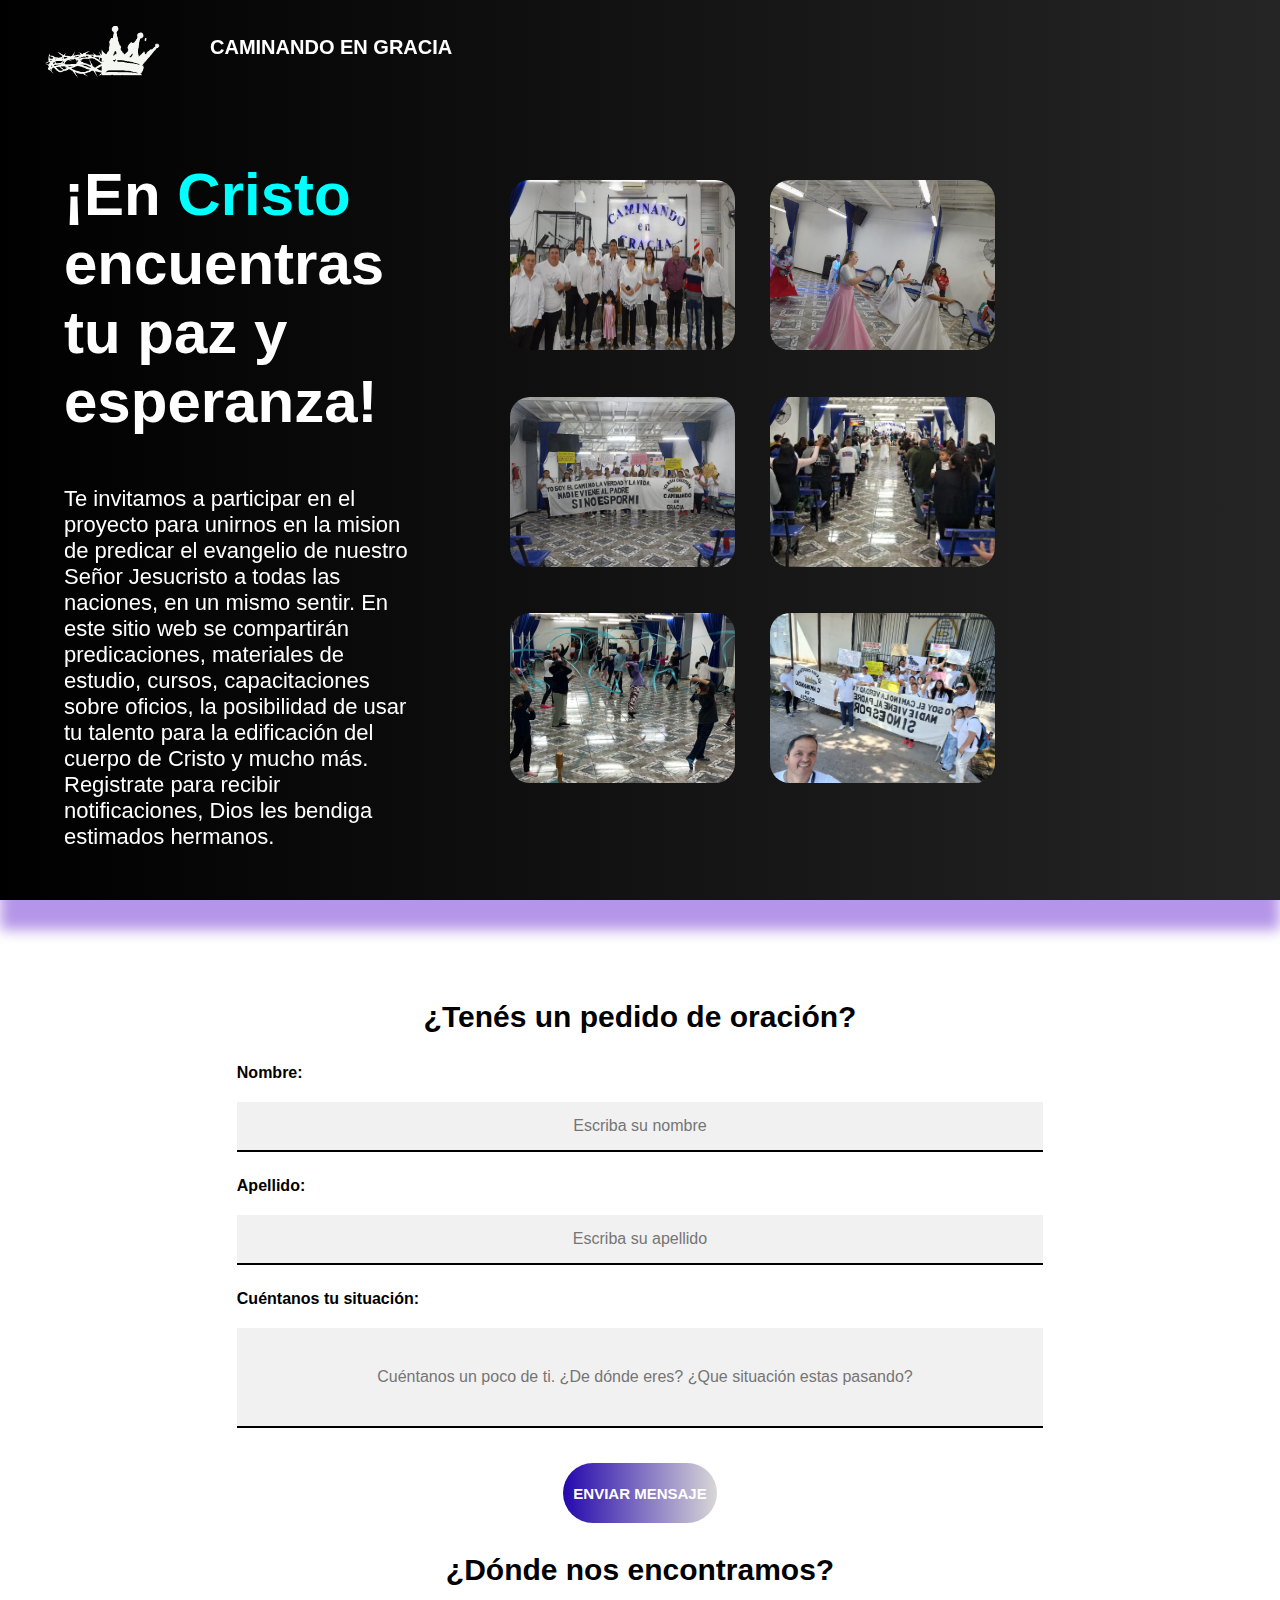
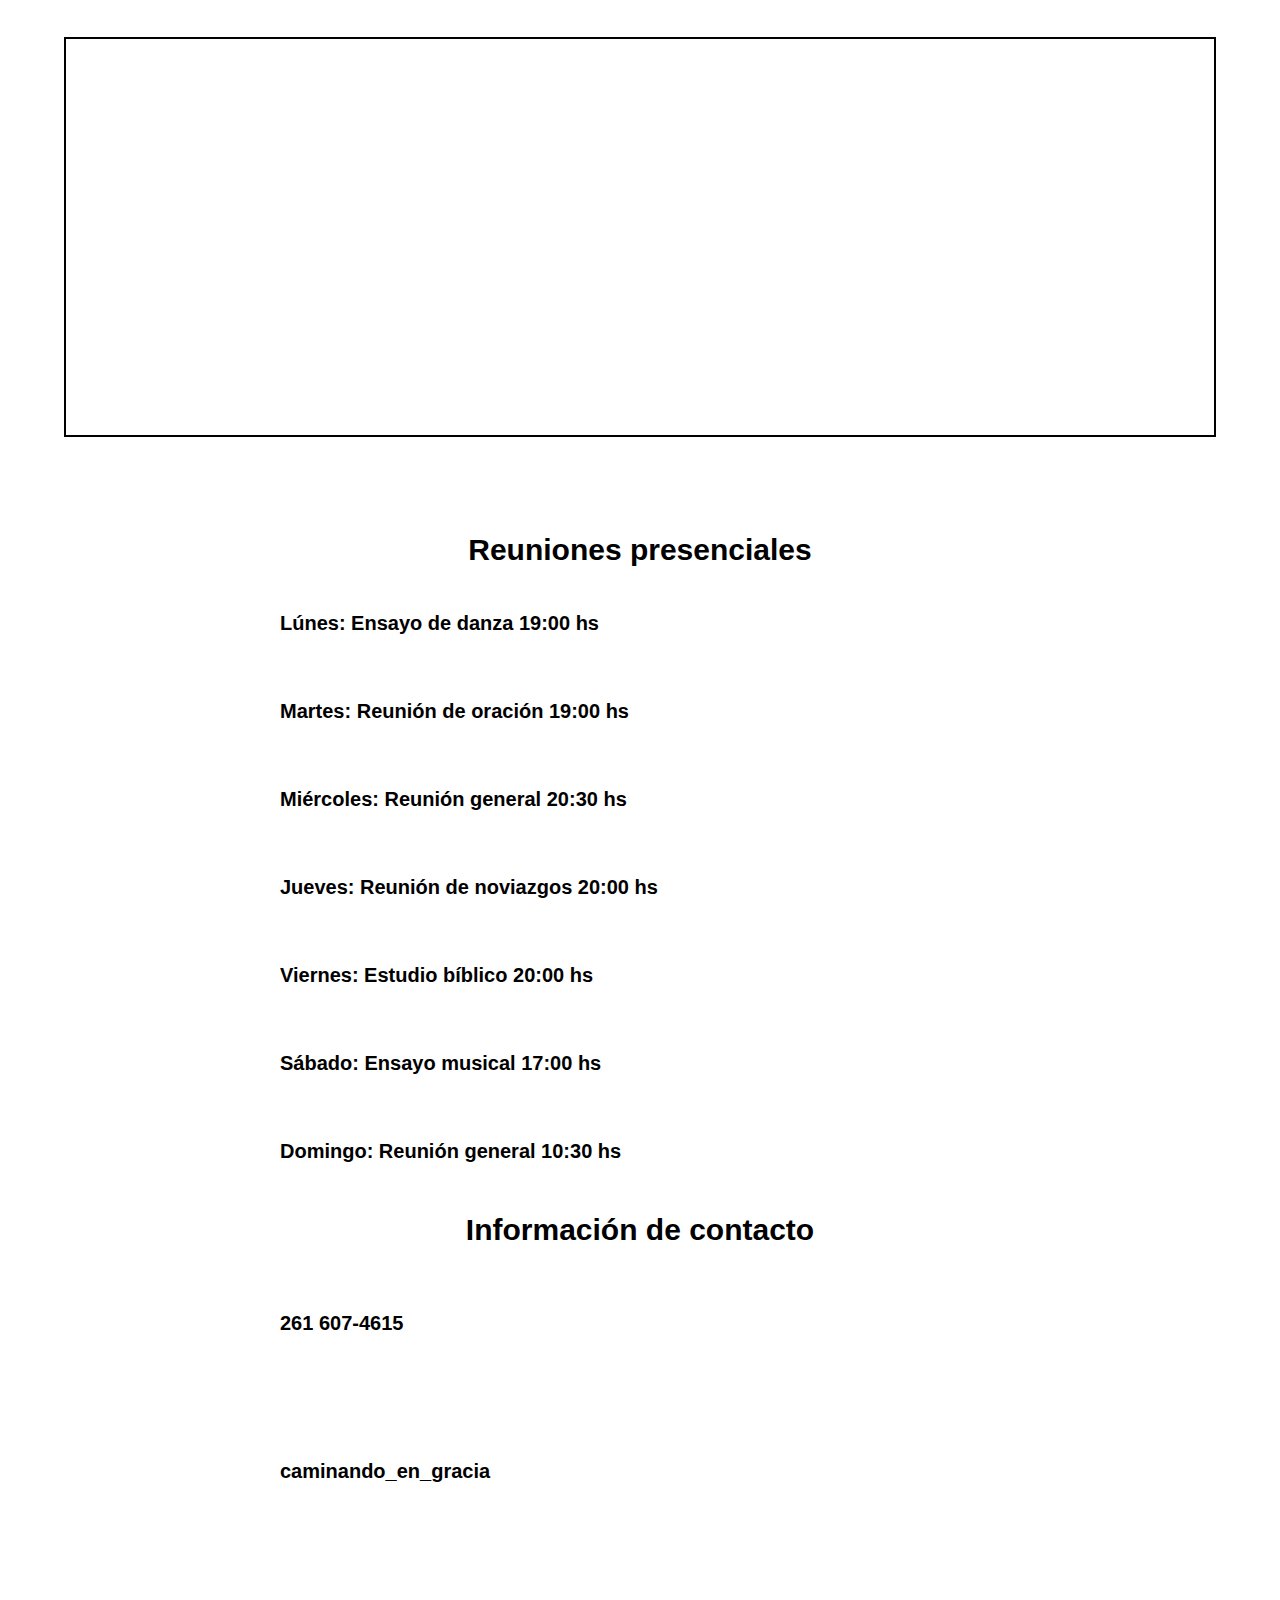
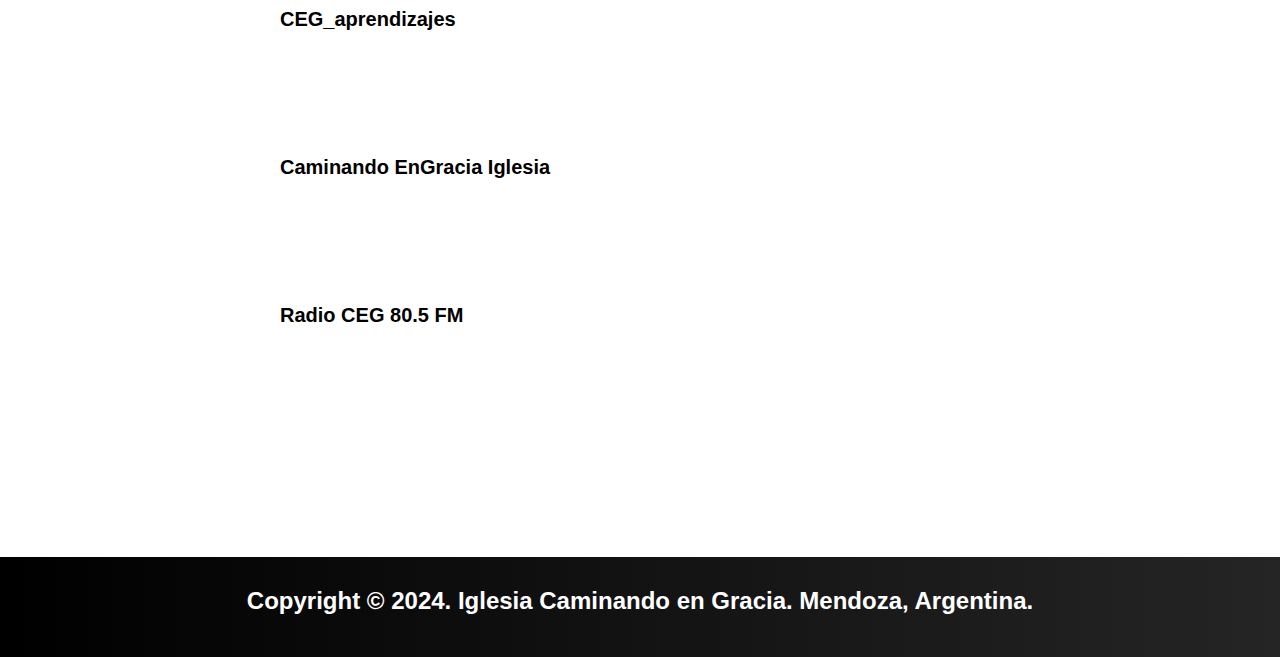
==== index.html @ f8448d40 "Add files via upload" ====
<!DOCTYPE html>
<html lang="en">
<head>
    <meta charset="UTF-8">
    <meta name="viewport" content="width=device-width, initial-scale=1.0">
    <title>Caminando en Gracia</title>
    <link rel="stylesheet" href="https://cdnjs.cloudflare.com/ajax/libs/font-awesome/6.5.2/css/all.min.css" integrity="sha512-SnH5WK+bZxgPHs44uWIX+LLJAJ9/2PkPKZ5QiAj6Ta86w+fsb2TkcmfRyVX3pBnMFcV7oQPJkl9QevSCWr3W6A==" crossorigin="anonymous" referrerpolicy="no-referrer" />
    <link rel="stylesheet" href="./css/styles.css">
    <link rel="icon" type="image/png" href="./img/icono.ico">
    <script src="./js/func.js"></script>
</head>
<body>
    <span class="shadow">
        <section id="inicio" class="inicio">
            <div class="content">
                <header>
                    <div class="logo">
                        <img src="./img/logoimage.png" alt="eye-image-logo">
                        <h1>Caminando en gracia</h1>
                    </div>
                    <nav class="" id="nav">
                        <ul>
                            <li><a href="index.html" onclick="closeMenu()">Inicio</a></li>
                            <li><a href="ministers.html" onclick="closeMenu()" >Ministerios</a></li>
                            <li><a href="courses.html" onclick="closeMenu()" >Capacitaciones</a></li>
                            <li><a href="https://www.youtube.com/@RadioCeg105.3/videos" target="_blank" onclick="closeMenu()" >Predicaciones</a></li>
                            <li><a href="#contacto" onclick="closeMenu()" >Envíanos un mensaje</a></li>
                        </ul>
                    </nav>
                    <div id="icon-nav" onclick="responsiveMenu()">
                        <i class="fa-solid fa-bars"></i>
                    </div>
                  
                </header>
            <div class="presentacion">
                <div class="presentacion-content">
                    <h1>¡En <span>Cristo</span> encuentras tu paz y esperanza!</h1>
                    <p>Te invitamos a participar en el proyecto para unirnos en la mision de predicar el evangelio de nuestro Señor Jesucristo a todas las naciones, en un mismo sentir. En este sitio web se compartirán predicaciones, materiales de estudio, cursos, capacitaciones sobre oficios, la posibilidad de usar tu talento para la edificación del cuerpo de Cristo y mucho más. Registrate para recibir notificaciones, Dios les bendiga estimados hermanos.</p>
                </div>
                <div class="presentacion-images" >
                    <div class="image-p" id="imagin1">
                        <img src="./img/recorte.jpg" alt="recorte jpg">
                    </div>
                    <div class="image-p" id="imagin2" >
                        <img src="./img/Imagen de WhatsApp 2024-10-18 a las 15.35.02_352e9898.jpg"> 
                    </div>
                    <div class="image-p"  id="imagin3">
                        <img src="./img/cartels.jpg" alt="">
                    </div>
                    <div class="image-p" id="imagin4" >
                        <img class="agrandar" src="./img/peoprec.jpg" alt="">
                    </div>
                    <div class="image-p" id="imagin5">
                        <img src="./img/carteles2.jpg" class="agrandar" alt="">
                    </div>
                    <div class="image-p" id="imagin6" >
                        <img src="./img/cartels1.jpg" id="left" alt="">
                    </div>
                </div>
            </div>
            </div>
        </section>
    </span>
 

    
    <section class="contacto" id="contacto">
        <div class="contacto-content">
    <form action="" class="form" >
        <div class="form-header">
            <h2>¿Tenés un pedido de oración?</h2>
        </div>
        <label for="nombre" class="form-label">Nombre:</label>
        <input type="text" class="form-input" placeholder="Escriba su nombre" id="nombre" required>
        <label for="apellido" class="form-label">Apellido:</label>
        <input type="text" class="form-input" placeholder="Escriba su apellido" id="apellido" required>
        <label for="mensaje" class="form-label">Cuéntanos tu situación:</label>
        <textarea name="" id="mensaje" class="form-textarea" placeholder="Cuéntanos un poco de ti. ¿De dónde eres? ¿Que situación estas pasando?" required></textarea>
            <input type="submit" class="btn-submit" value="Enviar mensaje"onclick="sendMessageWithText()">
    </form>
    <div class="contact-informacion">
        <h1>¿Dónde nos encontramos?</h1>
        <div class="divmap">
            <iframe src="https://www.google.com/maps/embed?pb=!1m18!1m12!1m3!1d395.237624073206!2d-68.76022906145829!3d-32.900332931025915!2m3!1f0!2f0!3f0!3m2!1i1024!2i768!4f13.1!3m3!1m2!1s0x967e0f8e0b146d77%3A0xa546709916b2f6ba!2sIglesia%20Caminando%20en%20Gracia!5e0!3m2!1ses-419!2sar!4v1729288207124!5m2!1ses-419!2sar" width="600" height="450" style="border:0;" allowfullscreen="" loading="lazy" referrerpolicy="no-referrer-when-downgrade"></iframe>
        </div>
        
        </div>
        </div>



        <div class="info">
        <h2>Reuniones presenciales</h2>
        <div class="divbutton">
            <i class="fa-solid fa-bolt"></i>
            <a href="https://www.linkedin.com/in/franco-david-sanchez-929243283/" target="_blank">Lúnes: Ensayo de danza 19:00 hs</a>
         </div>
         <div class="divbutton">
            <i class="fa-solid fa-person-praying"></i>
            <a href="https://github.com/francodavyd" target="_blank">Martes: Reunión de oración 19:00 hs</a>
         </div>
         <div class="divbutton">
            <i class="fa-solid fa-church igle"></i>
            <a href="mailto:sanchezfranco7d@gmail.com" target="_blank">Miércoles: Reunión general 20:30 hs</a>
         </div>
         <div class="divbutton">
            <i class="fa-solid fa-heart lov"></i>
            <a href="#" onclick="sendMessage()">Jueves: Reunión de noviazgos 20:00 hs</a>
         </div>
         <div class="divbutton">
            <i class="fa-solid fa-book-bible"></i>
            <a href="https://www.instagram.com/frankinn.d/" target="_blank">Viernes: Estudio bíblico 20:00 hs</a>
         </div>
         <div class="divbutton">
            <i class="fa-solid fa-guitar guit"></i>
            <a href="https://www.linkedin.com/in/franco-david-sanchez-929243283/" target="_blank">Sábado: Ensayo musical 17:00 hs</a>
         </div>
         <div class="divbutton">
            <i class="fa-solid fa-church igle"></i>
            <a href="https://www.linkedin.com/in/franco-david-sanchez-929243283/" target="_blank">Domingo: Reunión general 10:30 hs</a>
         </div>
         <div class="contactar-con">
            <h1>Información de contacto</h1>
            <div class="divbutton">
                <i class="fa-brands fa-whatsapp"></i>
                <a href="mailto:sanchezfranco7d@gmail.com" target="_blank">261 607-4615</a>
             </div>
             <div class="divbutton">
                <i class="fa-brands fa-instagram"></i>
                <a href="#" onclick="sendMessage()">caminando_en_gracia</a>
             </div>
             <div class="divbutton">
                <i class="fa-brands fa-youtube"></i>
                <a href="https://www.instagram.com/frankinn.d/" target="_blank">CEG_aprendizajes</a>
             </div>
             <div class="divbutton">
                <i class="fa-brands fa-facebook"></i>
                <a href="https://www.linkedin.com/in/franco-david-sanchez-929243283/" target="_blank">Caminando EnGracia Iglesia</a>
             </div>
             <div class="divbutton">
                <i class="fa-solid fa-radio"></i>
                <a href="https://www.linkedin.com/in/franco-david-sanchez-929243283/" target="_blank">Radio CEG 80.5 FM</a>
             </div>
         
        </div>
        </div>
        
       </section>


       <footer>
        <div class="foot">
            <h2>Copyright © 2024. Iglesia Caminando en Gracia. Mendoza, Argentina.</h2>
        </div>
       </footer>
      
</body>
</html>
---- css/styles.css ----
* {
    margin: 0;
    padding: 0;
    box-sizing: border-box;
    color: #fff;
    font-family: sans-serif;
}
html {
    scroll-behavior: smooth;
}
body{
  background:#fff;
}
.shadow{
    filter: drop-shadow(0em 30px 7px #7b42d68f);
}

.inicio {
    background: linear-gradient(to right, #000, #252525);
    height: 100vh;
    
}
header{
    display: flex;
    justify-content: space-between;
    align-items: center;
  
}
/* Estilizando logo*/
header .logo {
    display: flex;
}
header .logo img{
    height: 150px;
    margin: 0 30px;
    margin-top: 10px;
    border-radius: 50px;
}
header .logo h1{
    margin-top: 35px;
    text-transform: uppercase;
    font-family: 'Lucida Sans', 'Lucida Sans Regular', 'Lucida Grande', 'Lucida Sans Unicode', Geneva, Verdana, sans-serif;
    margin-top: 8%;
    font-size: 20px;
}
header .logo span{
    color: #9a59e6;
}
/* Estilizando nav*/
#nav{
    
    height: 100px;
    margin-top: 30px;
}

#nav ul{
    display: flex;
    justify-content: space-around;
    width: 50vw;
    text-transform: uppercase;
    font-weight: 600;
    font-family: sans-serif;
}
#nav ul li{
    list-style: none;
}
#nav ul a{
    text-decoration: none;
    transition: all 0.3s;
    color: #fff;
    font-size: 15px;
}
#nav ul a:hover{
    color: #9a59e6;
    font-size: 15px;
    transform: scale(1.05);
}
 /*Icono responsivo*/
 #icon-nav {
    font-size: 30px;
    margin-right: 30px;
    text-align: center;
    line-height: 30px;
    border-radius: 30px;
    transition: .3s;
    cursor: pointer;
    display: none ;
}


/*Presentacion*/
.presentacion{
    width: 90vw;
    margin: auto;
    display: flex;
}
.presentacion .presentacion-content{
    width: 60%;
}
.presentacion-content span{
    color: aqua;
}
.presentacion-content h1{
    font-size: 100px;
    margin-bottom: 50px;
}
.presentacion-content p{
    font-size: 30px;
}



.presentacion .image-p{
    overflow: hidden;
    position: relative;
    width: 300px;
  
}
.presentacion img{
    width: 100%;
    height: 210px;
    border-radius: 20px;
    
}

.presentacion .presentacion-images {
    display: grid;
    padding-left: 200px;
    grid-template-columns: 2fr 2fr;
    grid-template-rows: auto; 
    gap: 50px;
}

.contacto{
    background: #fff;
    margin-top: 50px;
    display: flex;
    height: 70vh;
}
.contacto .contacto-content{
width: 50%;
background:#fff;
margin-left: 20px;
margin-bottom: 100px;
}
.contacto .contacto-content .form{
    width: 70%;
    margin: auto;
    display: flex;
    flex-direction: column;
}
.contacto .form h2{
    text-align: center;
    font-size: 70px;
    margin-bottom: 30px;
    padding-top: 50px;
    color: #000;
}
.contacto .form-label{
    padding-bottom: 20px;
    color: #000;
    font-weight: 700;
}
.contacto .form .form-input, .form-textarea{
    height: 50px;
    border: none;
    background: #0000000e;
    text-align: center;
    color: #000;
    font-size: 16px;
    border-bottom: 2px solid #000;
    margin-bottom: 25px;
}
.contacto .form .form-textarea{
padding-top: 40px;
padding-left: 10px;
resize: none;
height: 100px;
}
.contacto .btn-submit{
    height: 60px;
    width: 50%;
    border: none;
    margin: auto;
    margin-top: 10px;
    color: #fff;
    cursor: pointer;
    font-size: 15px;
    text-transform: uppercase;
    font-weight: 700;
    background: linear-gradient(to right, #2507ad, #d8d7d7);
    border-radius: 30px;
}
.contacto .btn-submit:hover{
    color: #1c069b;
}

.contacto-content .contact-informacion{
    margin: auto;
   margin-left: -20px;
    margin-top: 100px;
    background: linear-gradient(to bottom, #ffffff, #25252573);
}
.contacto-content .contact-informacion h1{
    color: #000;
    font-size: 50px;
    text-align: center;
    margin-bottom: 50px;
}
iframe{
    width: 90%;
    height: 700px;
    margin-left: 40px;
    border: 2px solid #000 !important;
    margin-bottom: 42px;
}

.contacto .info{
    width: 50%;  
    height: 90vh;
}
.contacto .info h2{
    text-align: center;
    margin-bottom: 30px;
    padding-top: 50px;
    color: #000;
    font-size: 50px;
}
.contacto .divbutton{
    margin-left: 30px;
    margin-bottom: 50px;
    width: 30vw;
    display: flex;
    
}
.contacto .info .divbutton i{
    font-size: 50px;
    color: #9a59e6;
}
.contacto .info .divbutton a{
    text-decoration: none;
    margin-left: 50px;
    margin-top: 15px;
    font-size: 20px;
    font-weight: 700;
    color: #000;
    
}
.contacto .info .igle{
    font-size: 35px !important;
}
.contacto .info .lov{
    font-size: 42px !important;
}
.contacto .info .guit{
    font-size: 45px !important;
}
.contactar-con h1, a{
    color: #000;
}
.contactar-con{
    display: flex;
    flex-direction: column;
    background: linear-gradient(to bottom, #ffffff, #25252573);
    
}
.contactar-con h1{
    text-align: center;
    font-size: 50px;
    margin-bottom: 50px;
}
.contactar-con a{
text-decoration: none;
font-size: 30px ;
margin-bottom: 60px;
}




footer .foot{
    height: 100px;
    margin-top: 96vh;
    background: linear-gradient(to right, #000, #252525);
}
.foot h2{
    text-align: center;
    padding-top: 30px;
}

/*------------------------------------*/
@media screen and (max-width:1850px) {
  
   .inicio .presentacion .presentacion-content h1{
        font-size: 80px;
    }
    .inicio .presentacion .presentacion-content p{
      
        margin-top: 100px;
    }
    .presentacion .presentacion-images .image-p{
        width: 250px;
        margin-top: -30px;
    }    
 
}
@media screen and (max-width:1735px){
    .contacto-content .contact-informacion{
        margin: auto;
        background: #fff;
        margin-top: 20px;
    }
    .contactar-con{
        background: #fff;
        margin-bottom: -900px;
    }
    .contactar-con h1{
        font-size: 30px;
    }
  
    .contacto-content .contact-informacion h1{
        font-size: 30px;  
    }
    .divmap{
        width: 100%;
        margin: auto;
        
    }
    iframe{
        width: 100%;
        height: 400px;
        margin-left: 0px;
        
    }
    .contacto {
        display: flex;
        height: fit-content;
        flex-direction: column;
    }
    .contacto .contacto-content{
        margin: auto;
        width: 90%;
    }
    .contacto-content .form-header h2{
        font-size: 30px;
    }

    .contacto .contacto-content .form .btn-submit{
        width: fit-content;
        padding: 0 10px;
        margin: 10px auto;
    }
 

    .contacto .info{
        margin: auto;
        
    }
    .contacto .info h2{
        font-size: 30px;
    }
    .contacto .info .divbutton{
        margin-left: -90px;
       
        width: fit-content;
    }
    }
  
   

@media screen and (max-width:1550px) {
    .inicio .presentacion .presentacion-content{
        width: 40%;
    }
   .inicio .presentacion .presentacion-content h1{
        font-size: 70px;
    }
    .inicio .presentacion .presentacion-content p{
        margin-top: 20px;
        font-size: 25px;
    }
    .presentacion .presentacion-images .image-p{
        width: 250px;
        margin-top: -30px;
    }
        
}
@media screen and (max-width:1350px) {
    .inicio .presentacion .presentacion-content{
        width: 30%;
    }
   .inicio .presentacion .presentacion-content h1{
        font-size: 60px;
    }
    .inicio .presentacion .presentacion-content p{
        margin-top: 20px;
        font-size: 22px;
    }
    .presentacion .presentacion-images .image-p{
        width: 250px;
        margin-top: -30px;
    }
    
}

@media screen and (max-width:1400px){
    #nav{
        display: none;
    }
    #nav.responsive {
      display: flex;
      flex-direction: column;
        background: rgba(0, 0, 0, .9);
        top: 0;
        left: 0;
        height: 65vh;
        width: 100%;
        position: absolute;
        padding: 10px;
        align-items: center;
        justify-content: center;
    }
    #nav.responsive ul{
        flex-direction: column;
        text-align: center;
    }
    #nav.responsive li{
        padding-bottom: 30px;
        font-size: 20px;
        font-weight: normal;
    }
    #icon-nav{
        display: block;
    }
    .presentacion .presentacion-images .image-p img{
        width: 90%;
        height: 170px;
        border-radius: 20px;
    }
    .presentacion .presentacion-images {
        padding-left: 100px; 
        gap: 10px;
        margin-top: 50px;
    }
    
    .ocultar{
        display: none;
    }
    
 
}

@media screen and (max-width:1200px){
    .inicio .presentacion .presentacion-content{
        width: 30%;
    }
   .inicio .presentacion .presentacion-content h1{
        font-size: 40px;
    }
    .inicio .presentacion .presentacion-content p{
        margin-top: -20px;
        font-size: 20px;
    }
    .presentacion .presentacion-images .image-p img{
        width: 80%;
        height: 160px;
    }
    .presentacion .presentacion-images {
       gap: 50px;  
    }
   
    
}
@media screen and (max-width:1000px){
    
    .presentacion .presentacion-images {
        gap: 20px;
    }
}

@media screen and (max-width:900px){
    .inicio{
        height: 120vh;
    }
   .presentacion{
    display: flex;
    flex-direction: column;
   }
   .inicio .presentacion .presentacion-content{
    width: 80%;
    margin: auto;

   }
   .presentacion .presentacion-content h1{
    margin: auto;
   }
   .presentacion .presentacion-content p{
    margin-top: 30px !important;
   }
   .presentacion .presentacion-images{
    margin-top: 70px;
    
}
.presentacion .presentacion-images {
   gap: 40px;  
}



}


@media screen and (max-width:800px){
.presentacion .presentacion-images{
    margin-left: -50px;
}
.presentacion .presentacion-images .image-p img{
    width: 100%;
    height: 130px;
}

.presentacion .presentacion-images .image-p{
   width: 200px;
}
.contacto .info{
    height: 100vh;
}
}
@media screen and (max-width:690px){
    .contacto .info{
        height: 110vh;
    }

}

@media screen and (max-width:550px){
    .presentacion .presentacion-images .image-p img{
        width: 100%;
        height: 130px;
    }
   
    .presentacion .presentacion-images .image-p{
       width: 150px;
    }
    .contacto .info .divbutton a{
        font-size: 15px;
    }
    footer h2{
        font-size: 16px;
    }
}


@media screen and (max-width:450px){
    header .logo img{
        height: 100px;
        margin: 0 10px;
    }
    header .logo h1{
        font-size: 17px;
    }

    .inicio {
        padding-bottom: 30px;
        height: fit-content;
    }
    .inicio .presentacion .presentacion-content p{
        font-size: 18px;
    }
    .presentacion .presentacion-images{
        margin-left: -80px;
    }
    .presentacion .presentacion-images .image-p{
        width: 150px;
    }
    .divbutton i{
        font-size: 30px !important;
    }

}


@media screen and (max-width:390px){

    .presentacion .presentacion-images{
        margin-left: -95px;
    }
}
@media screen and (max-width:360px){

    .presentacion .presentacion-images{
        margin-left: -90px;
    }
    .presentacion .presentacion-images .image-p{
        width: 130px;
    }
    
}
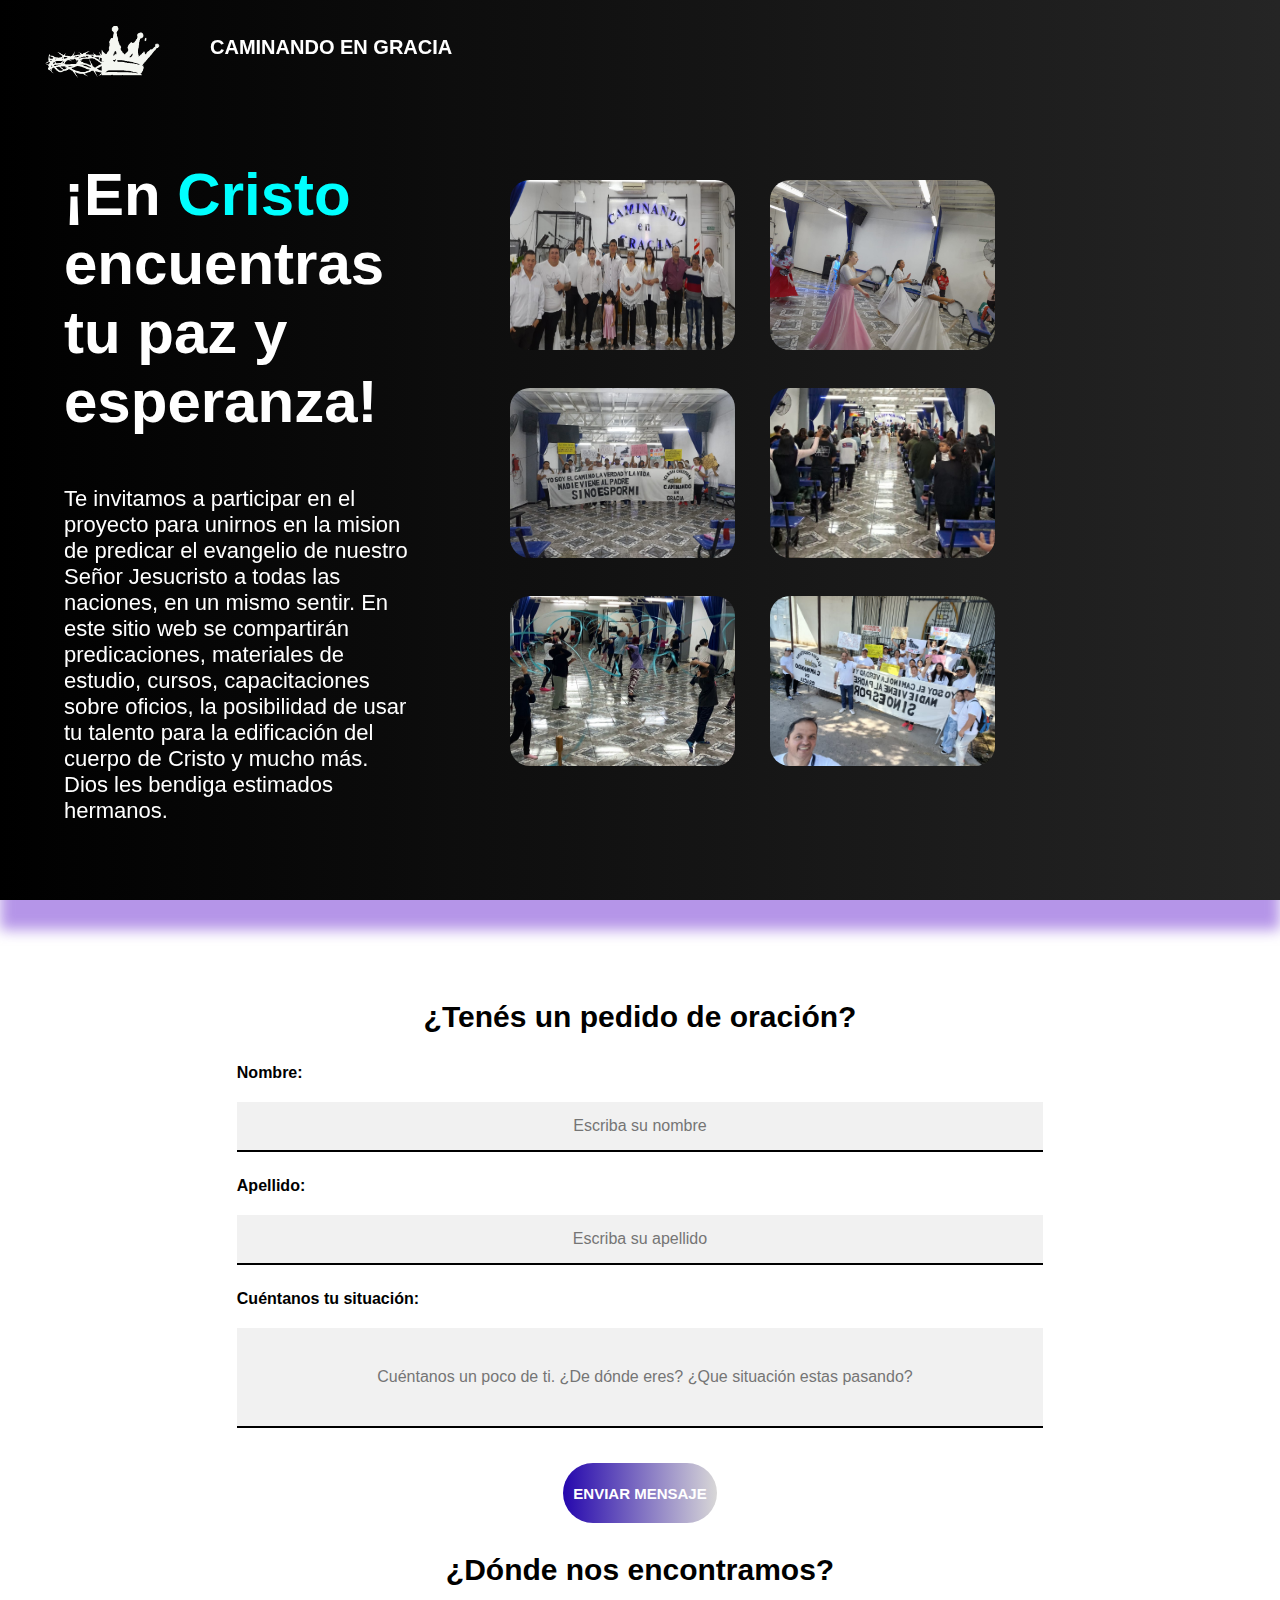
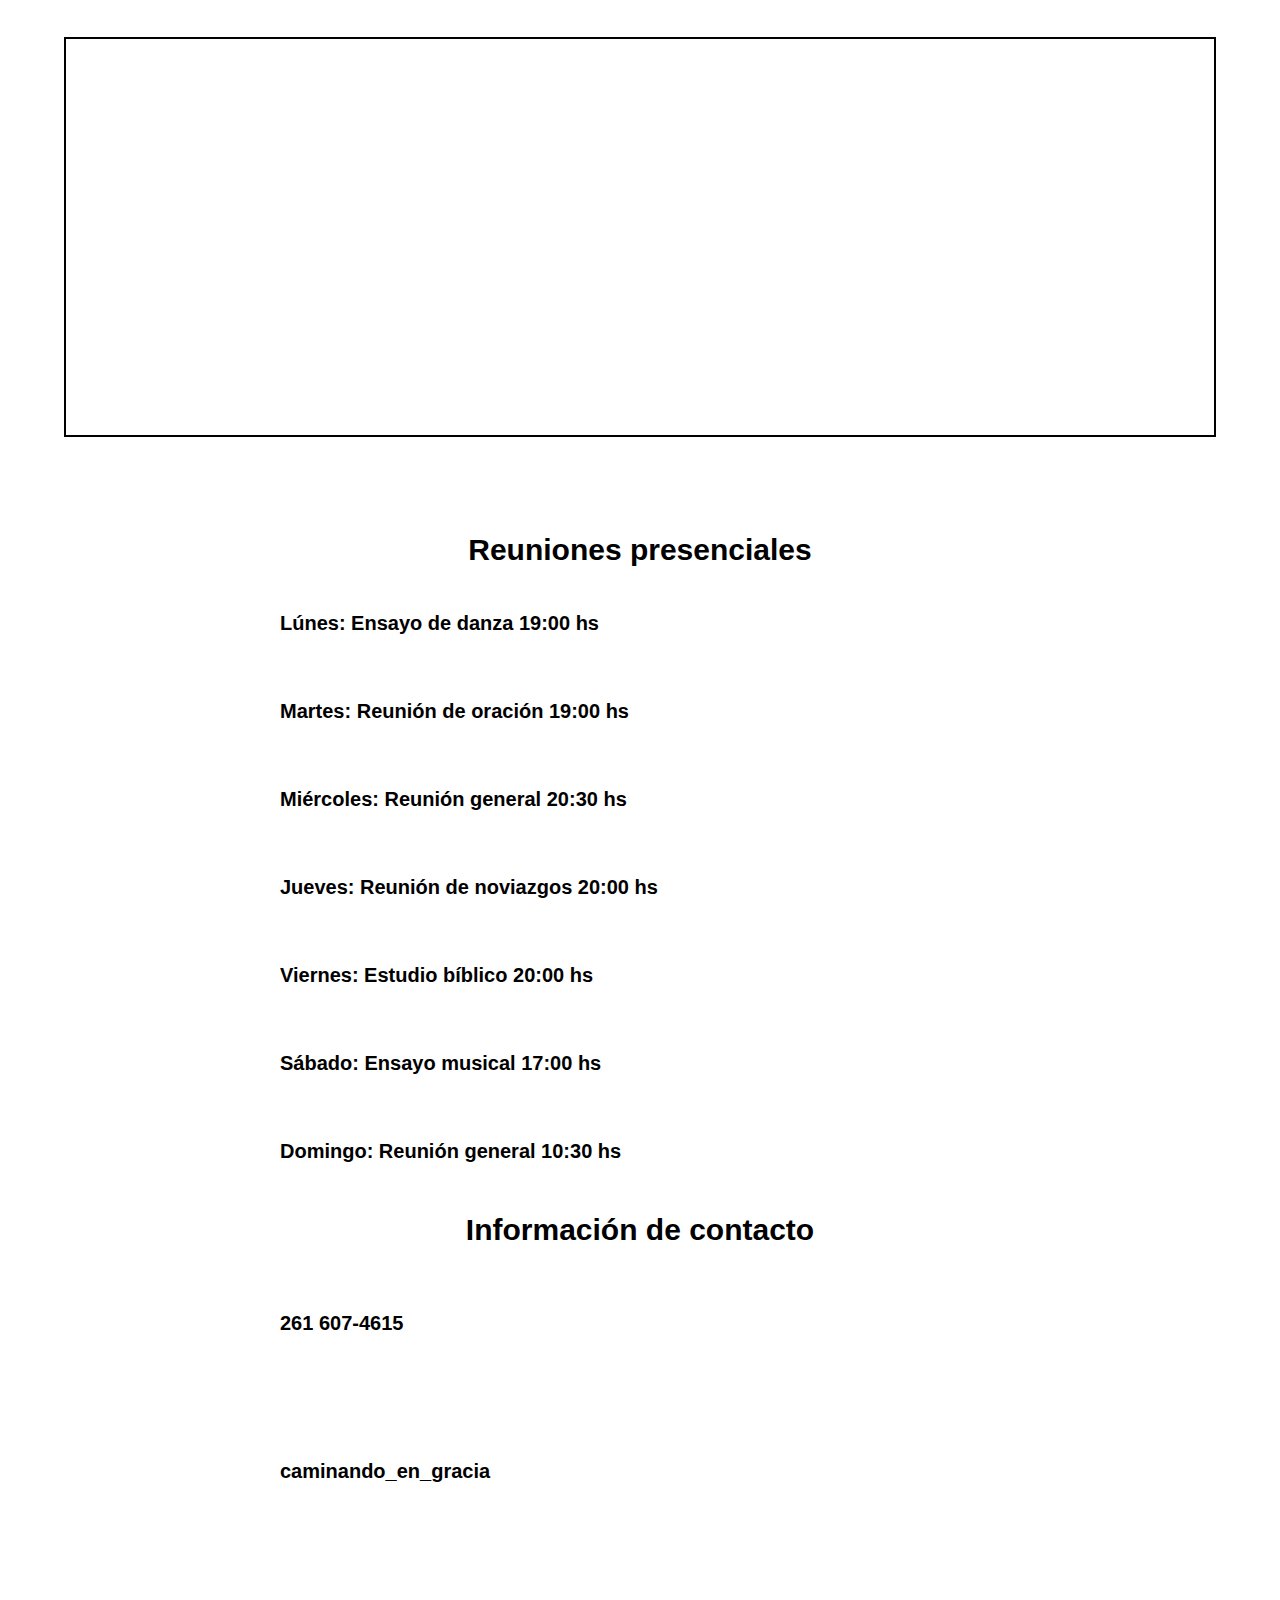
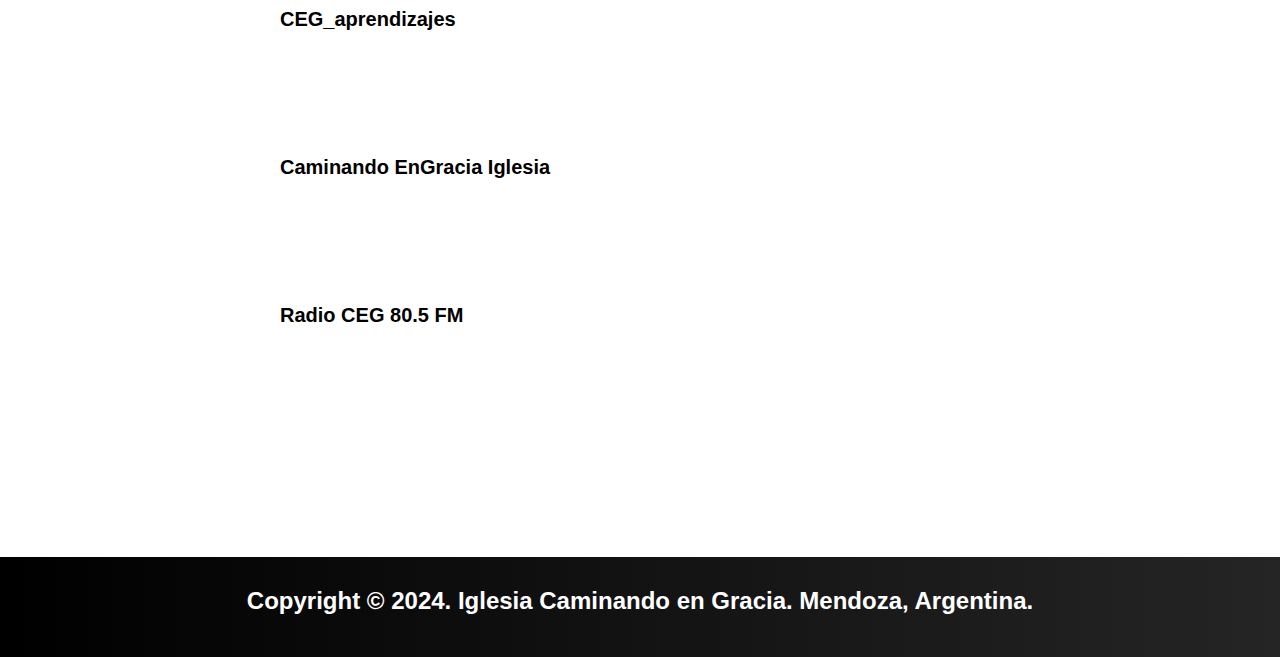
==== commit cda4d1c5: "Add files via upload" ====
--- a/index.html
+++ b/index.html
@@ -35,7 +35,7 @@
             <div class="presentacion">
                 <div class="presentacion-content">
                     <h1>¡En <span>Cristo</span> encuentras tu paz y esperanza!</h1>
-                    <p>Te invitamos a participar en el proyecto para unirnos en la mision de predicar el evangelio de nuestro Señor Jesucristo a todas las naciones, en un mismo sentir. En este sitio web se compartirán predicaciones, materiales de estudio, cursos, capacitaciones sobre oficios, la posibilidad de usar tu talento para la edificación del cuerpo de Cristo y mucho más. Registrate para recibir notificaciones, Dios les bendiga estimados hermanos.</p>
+                    <p>Te invitamos a participar en el proyecto para unirnos en la mision de predicar el evangelio de nuestro Señor Jesucristo a todas las naciones, en un mismo sentir. En este sitio web se compartirán predicaciones, materiales de estudio, cursos, capacitaciones sobre oficios, la posibilidad de usar tu talento para la edificación del cuerpo de Cristo y mucho más. Dios les bendiga estimados hermanos.</p>
                 </div>
                 <div class="presentacion-images" >
                     <div class="image-p" id="imagin1">
--- a/css/styles.css
+++ b/css/styles.css
@@ -560,6 +560,12 @@
         font-size: 17px;
     }
 
+     #icon-nav{
+        margin-top: -15px;
+        font-size: 20px;
+     }
+
+
     .inicio {
         padding-bottom: 30px;
         height: fit-content;
@@ -576,7 +582,10 @@
     .divbutton i{
         font-size: 30px !important;
     }
-
+    .contactar-con {
+        height: 0px;
+       
+        }
 }
 
 
@@ -585,6 +594,7 @@
     .presentacion .presentacion-images{
         margin-left: -95px;
     }
+    
 }
 @media screen and (max-width:360px){
 
